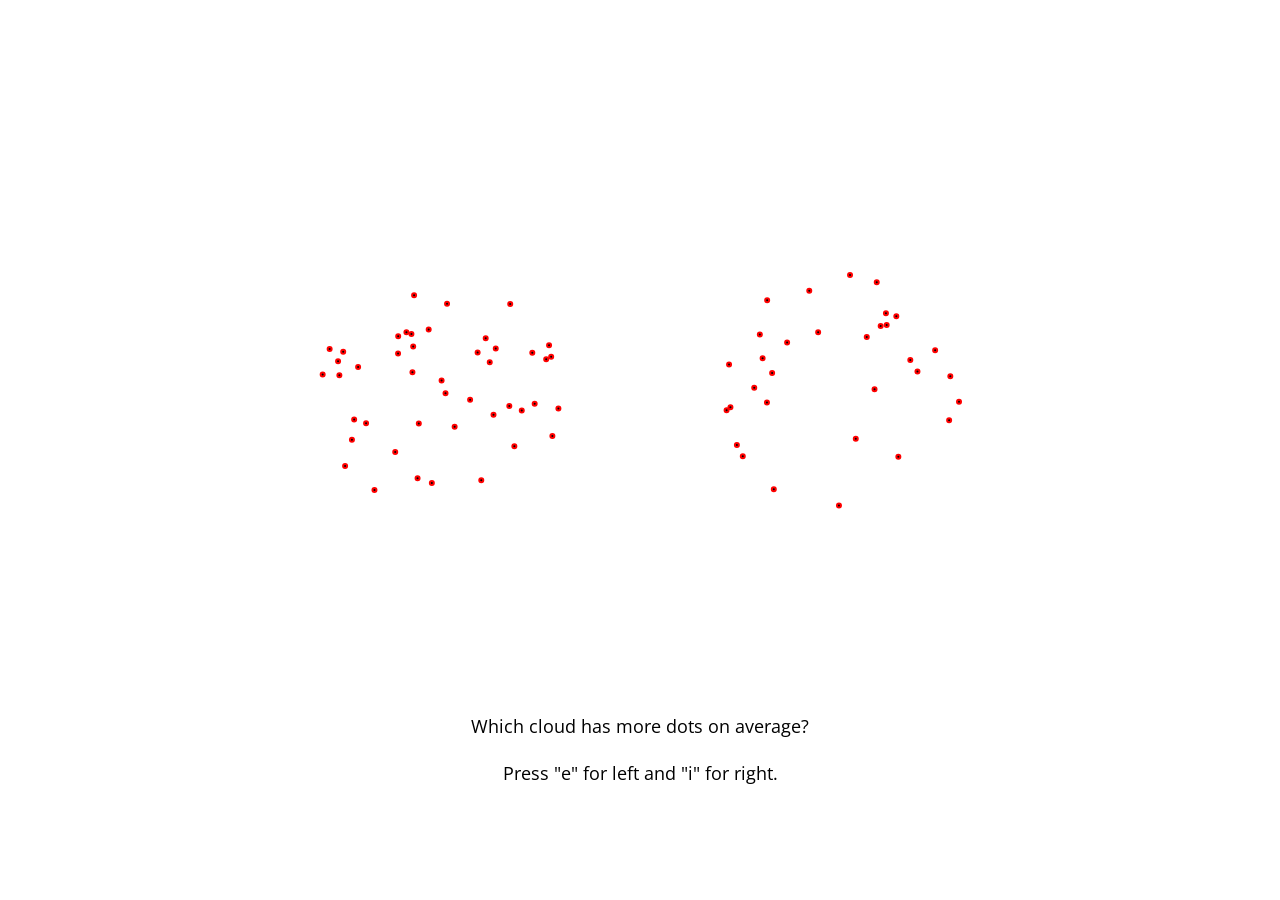
==== index.html @ fa43b599 "initial commit" ====
<!DOCTYPE html>
<html>
<head>
  <script src="./jsFiles/jspsych.js"></script>
  <script src="./jsFiles/global-funcs.js"></script>
  <script src="./jsFiles/plugin-canvas-keyboard-response.js"></script>
  <script src="./jsFiles/plugin-html-keyboard-response.js"></script>
  <link href="./css/jspsych.css" rel="stylesheet" type="text/css"></link>
  <title>Spinner</title>
</head>
  <body>
      <script src="./jsFiles/dots.js"></script>
      <script src='./jsFiles/timeline.js'></script>
  </body>
</html>
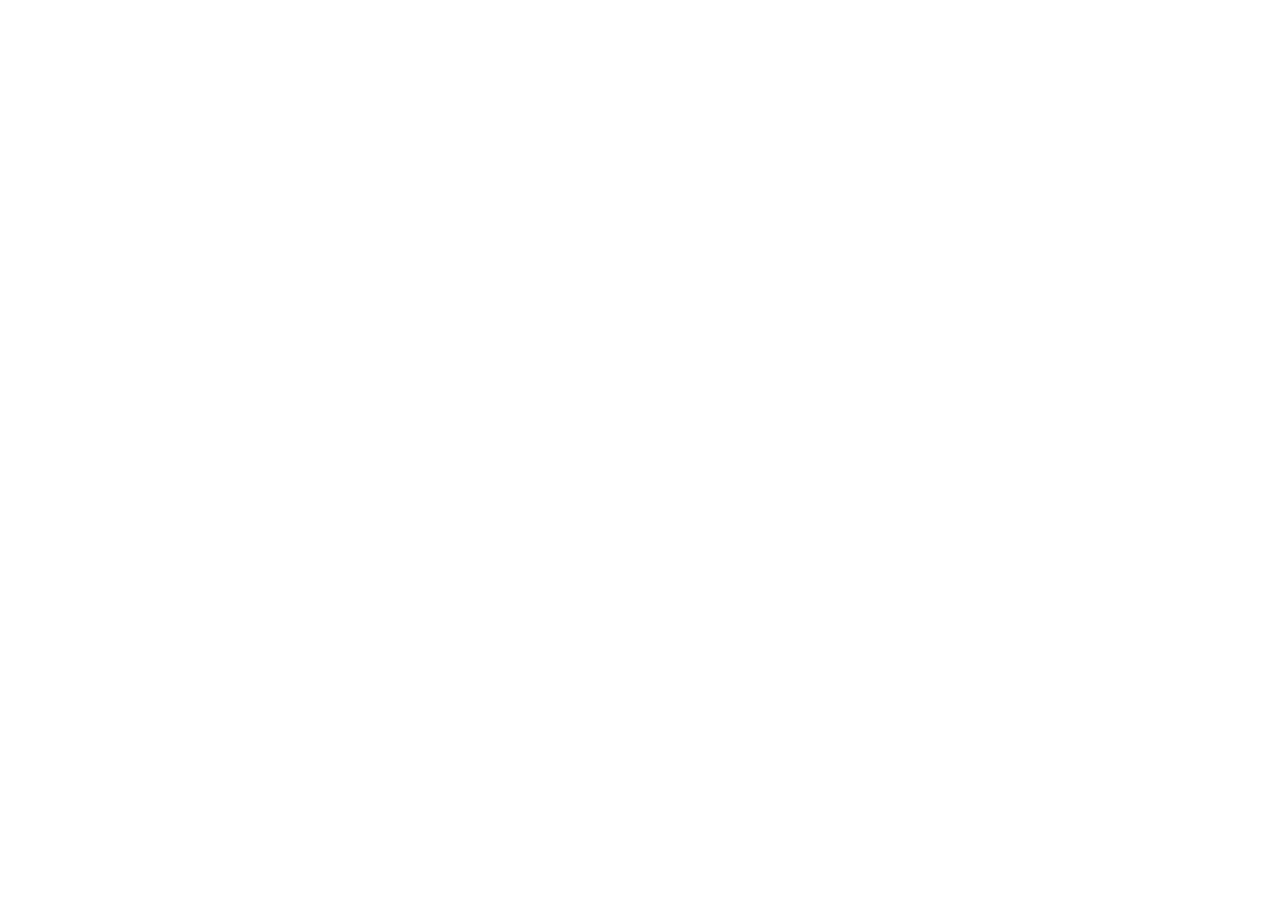
==== commit 2377e565: "initial push" ====
--- a/index.html
+++ b/index.html
@@ -2,15 +2,19 @@
 <html>
 <head>
   <script src="./jsFiles/jspsych.js"></script>
+  <script src="https://unpkg.com/@jspsych-contrib/plugin-pipe"></script>
   <script src="./jsFiles/global-funcs.js"></script>
   <script src="./jsFiles/plugin-canvas-keyboard-response.js"></script>
   <script src="./jsFiles/plugin-html-keyboard-response.js"></script>
+  <script src="./jsFiles/plugin-html-button-response.js"></script>
+  <script src="./jsFiles/plugin-instructions.js"></script>
+  <script src="./jsFiles/plugin-survey-text.js"></script>
+  <script src="./jsFiles/plugin-external-html.js"></script>
   <link href="./css/jspsych.css" rel="stylesheet" type="text/css"></link>
-  <title>Spinner</title>
+  <title>Dots</title>
 </head>
   <body>
       <script src="./jsFiles/dots.js"></script>
-      <script src='./jsFiles/timeline.js'></script>
   </body>
 </html>
 
